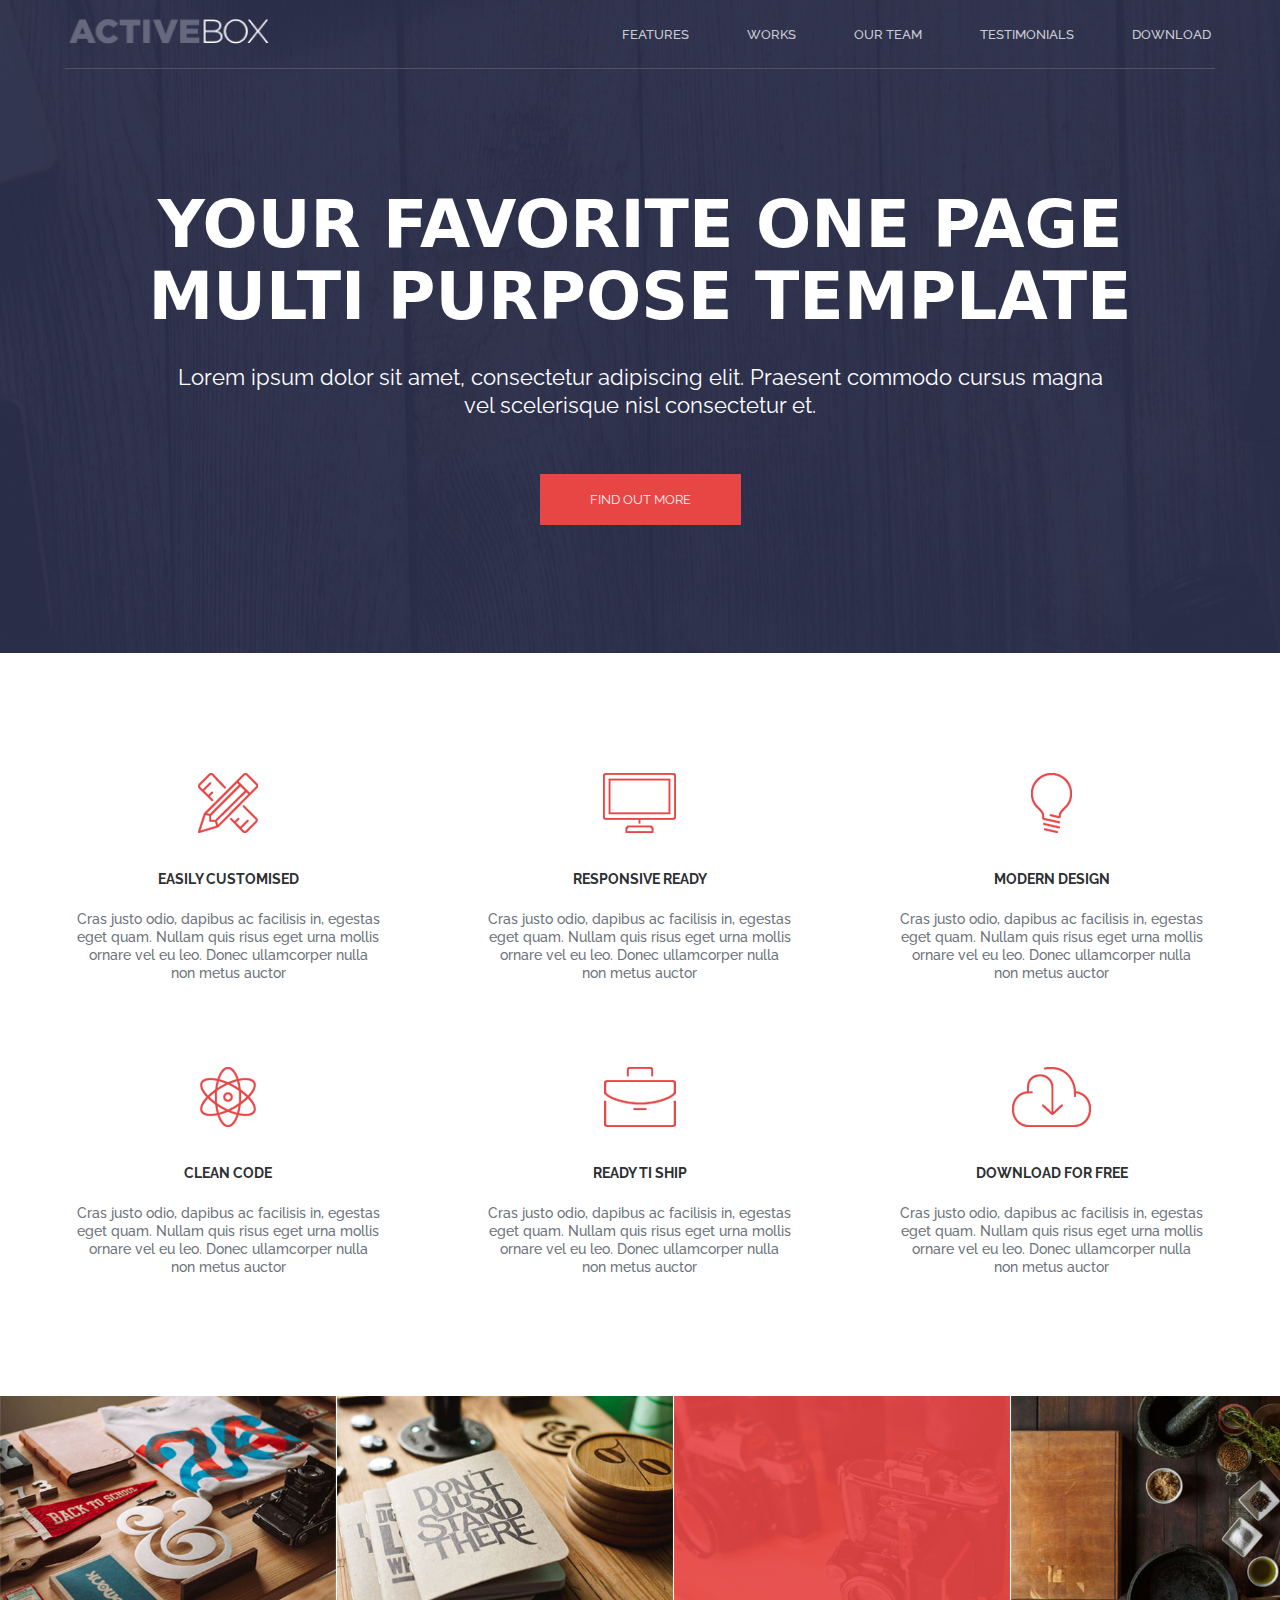
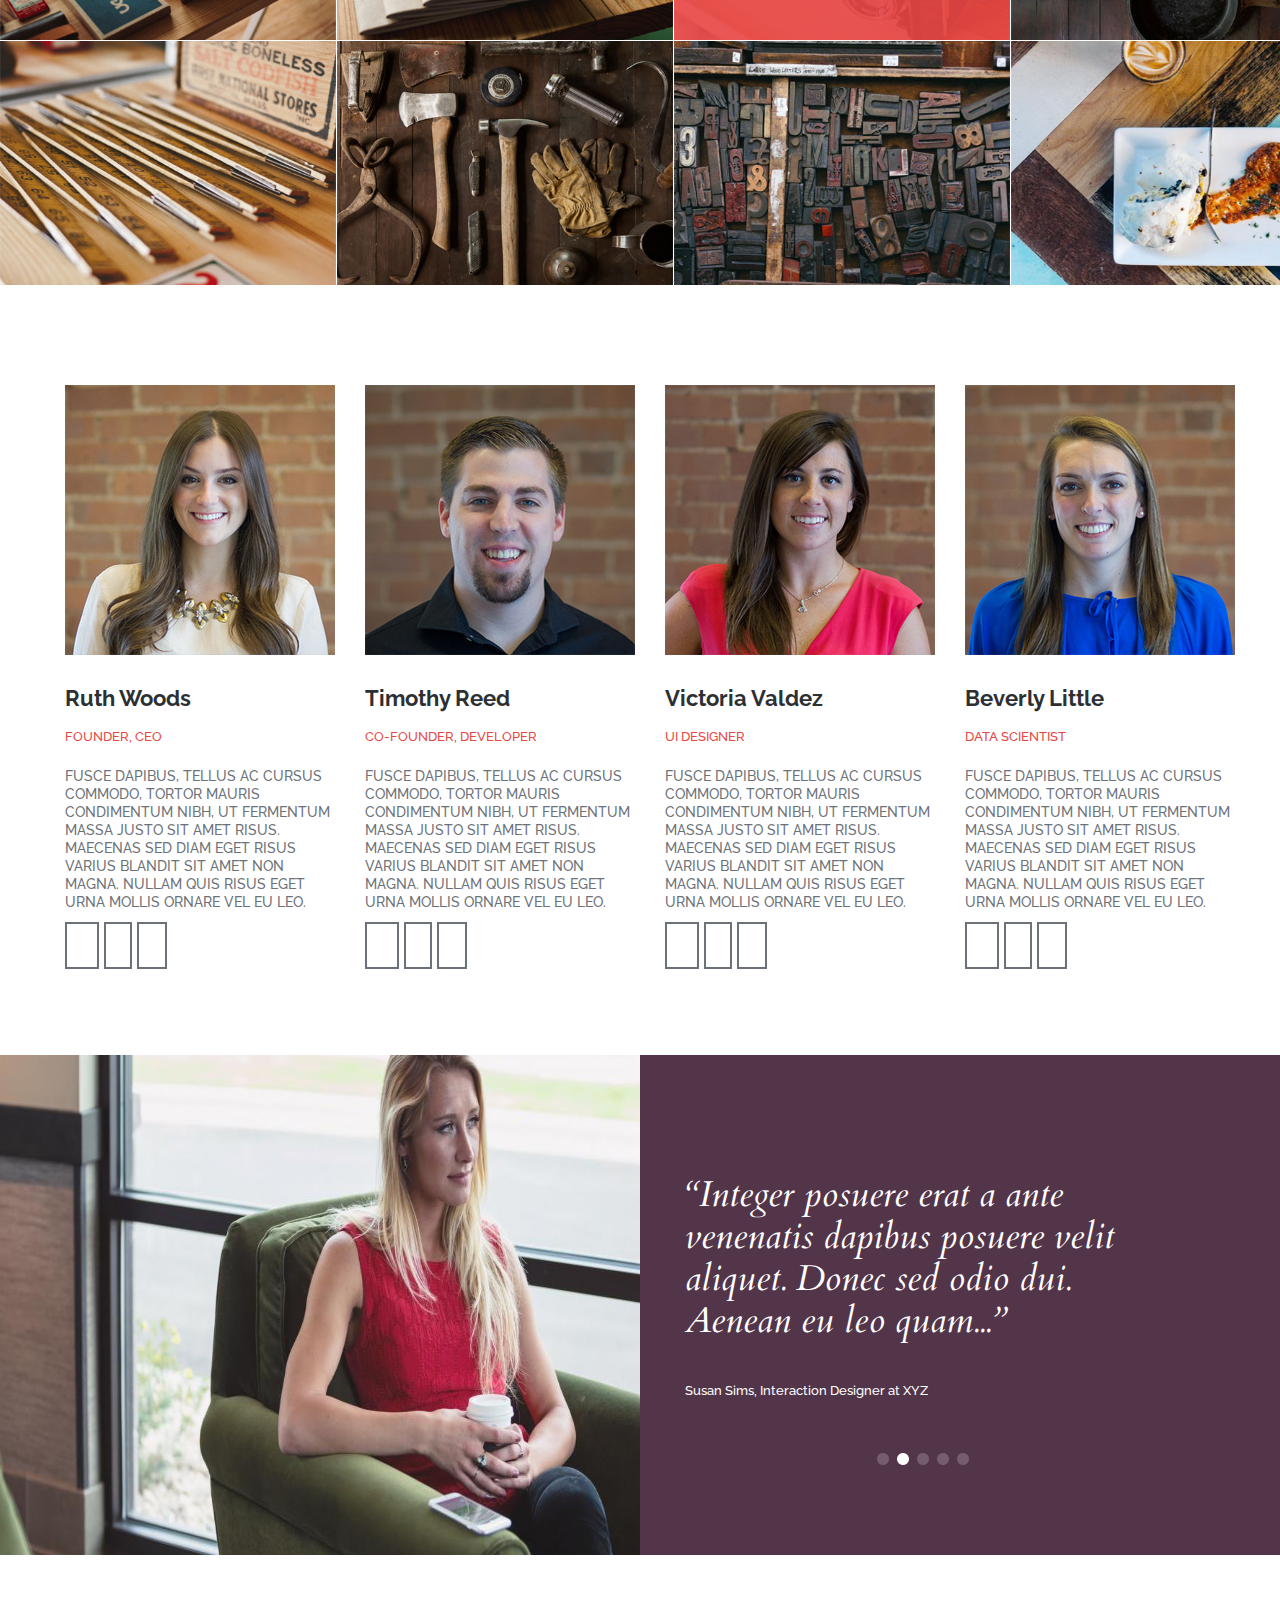
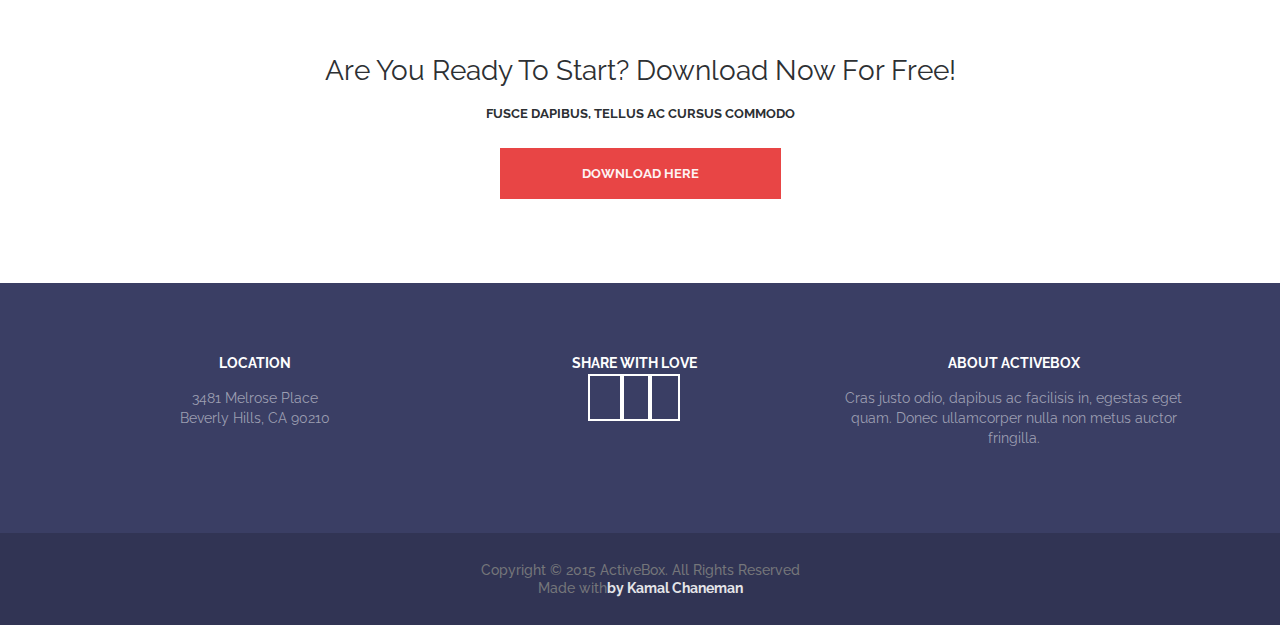
==== index.html @ e2f20517 "first commit" ====
<!DOCTYPE html>
<html lang="en">
<head>
  <meta charset="UTF-8">
  <meta name="viewport" content="width=device-width, initial-scale=1.0">
  <title>ActiveBox</title>
  <link rel="preconnect" href="https://fonts.googleapis.com">
  <link rel="preconnect" href="https://fonts.gstatic.com" crossorigin>
  <link href="https://fonts.googleapis.com/css2?family=Raleway:ital,wght@0,100;0,200;0,300;0,400;0,500;0,600;0,700;0,800;0,900;1,100;1,200;1,300;1,400;1,500;1,600;1,700;1,800;1,900&display=swap" rel="stylesheet">
  <link rel="stylesheet" href="https://cdnjs.cloudflare.com/ajax/libs/font-awesome/6.4.2/css/all.min.css" integrity="sha512-z3gLpd7yknf1YoNbCzqRKc4qyor8gaKU1qmn+CShxbuBusANI9QpRohGBreCFkKxLhei6S9CQXFEbbKuqLg0DA==" crossorigin="anonymous" referrerpolicy="no-referrer" />
  <link rel="stylesheet" href="style.css">
</head>
<body>

<!-- ------------------- Banner Section ------------------- -->

<section class="banner">
  <div class="container">
    <div class="header">
      <a href="#"><img src="./image/ActiveBox.png" alt=""></a>
      <ul>
        <li><a href="#">FEATURES</a></li>
        <li><a href="#">WORKS</a></li>
        <li><a href="#">OUR TEAM</a></li>
        <li><a href="#">TESTIMONIALS</a></li>
        <li><a href="#">DOWNLOAD</a></li>
      </ul>
    </div>
    <div class="contant">
      <a href="#"><h1>Your Favorite One Page Multi Purpose Template</h1></a>
      <p>Lorem ipsum dolor sit amet, consectetur adipiscing elit. Praesent commodo cursus magna
        vel scelerisque nisl consectetur et.</p>
      <a class="btn" href="#">FIND OUT MORE</a>
    </div>
  </div>
</section>


<!-- --------------------------- Work Section -------------------------- -->

<section class="work">
  <div class="container">
    <div class="cont-1">
      <a href="#"><img src="./image/work-1.png" alt=""></a>
      <a href="#"><h3>Easily Customised</h3></a>
      <p>Cras justo odio, dapibus ac facilisis in, egestas eget quam. Nullam quis risus eget urna mollis ornare vel eu leo. Donec ullamcorper nulla non metus auctor </p>
    </div>
    <div class="cont-2">
      <a href="#"><img src="./image/work-2.png" alt=""></a>
      <a href="#"><h3>Responsive REady</h3></a>
      <p>Cras justo odio, dapibus ac facilisis in, egestas eget quam. Nullam quis risus eget urna mollis ornare vel eu leo. Donec ullamcorper nulla non metus auctor </p>
    </div>
    <div class="cont-3">
      <a href="#"><img src="./image/work-3.png" alt=""></a>
      <a href="#"><h3>Modern Design</h3></a>
      <p>Cras justo odio, dapibus ac facilisis in, egestas eget quam. Nullam quis risus eget urna mollis ornare vel eu leo. Donec ullamcorper nulla non metus auctor </p>
    </div>
    <div class="cont-4">
      <a href="#"><img src="./image/work-4.png" alt=""></a>
      <a href="#"><h3>CLEAN CODE</h3></a>
      <p>Cras justo odio, dapibus ac facilisis in, egestas eget quam. Nullam quis risus eget urna mollis ornare vel eu leo. Donec ullamcorper nulla non metus auctor </p>
    </div>
    <div class="cont-5">
      <a href="#"><img src="./image/work-5.png" alt=""></a>
      <a href="#"><h3>READY TI SHIP</h3></a>
      <p>Cras justo odio, dapibus ac facilisis in, egestas eget quam. Nullam quis risus eget urna mollis ornare vel eu leo. Donec ullamcorper nulla non metus auctor </p>
    </div>
    <div class="cont-6">
      <a href="#"><img src="./image/work-6.png" alt=""></a>
      <a href="#"><h3>DOWNLOAD FOR FREE</h3></a>
      <p>Cras justo odio, dapibus ac facilisis in, egestas eget quam. Nullam quis risus eget urna mollis ornare vel eu leo. Donec ullamcorper nulla non metus auctor </p>
    </div>
  </div>
</section>


<!-- -------------------- Gallery Section ---------------------- -->

<section class="gallery">
  <a href="#"><img src="./image/gallery-1.png" alt=""></a>
  <a href="#"><img src="./image/gallery-2.png" alt=""></a>
  <a href="#"><img src="./image/gallery-3.png" alt=""></a>
  <a href="#"><img src="./image/gallery-4.png" alt=""></a>
  <a href="#"><img src="./image/gallery-5.png" alt=""></a>
  <a href="#"><img src="./image/gallery-6.png" alt=""></a>
  <a href="#"><img src="./image/gallery-7.png" alt=""></a>
  <a href="#"><img src="./image/gallery-8.png" alt=""></a>
</section>

<!-- ------------------------- Employ Section --------------------- -->

<section class="employ">
  <div class="container">
    <div class="cont-1">
      <a href="#"><img src="./image/employ-1.png" alt=""></a>
      <a href="#"><h3>Ruth Woods</h3></a>
      <a href="#"><h4>Founder, CEO</h4></a>
      <p>Fusce dapibus, tellus ac cursus commodo, tortor mauris condimentum nibh, ut fermentum massa justo sit amet risus. Maecenas sed diam eget risus varius blandit sit amet non magna. Nullam quis risus eget urna mollis ornare vel eu leo.</p>
      <ul>
        <li><a href="#"><i class="fa-brands fa-facebook-f"></i></a></li>
        <li><a href="#"><i class="fa-brands fa-twitter"></i></a></li>
        <li><a href="#"><i class="fa-brands fa-linkedin"></i></a></li>
      </ul>
    </div>
    <div class="cont-2">
      <a href="#"><img src="./image/employ-2.png" alt=""></a>
      <a href="#"><h3>Timothy Reed</h3></a>
      <a href="#"><h4>Co-Founder, Developer</h4></a>
      <p>Fusce dapibus, tellus ac cursus commodo, tortor mauris condimentum nibh, ut fermentum massa justo sit amet risus. Maecenas sed diam eget risus varius blandit sit amet non magna. Nullam quis risus eget urna mollis ornare vel eu leo.</p>
      <ul>
        <li><a href="#"><i class="fa-brands fa-facebook-f"></i></a></li>
        <li><a href="#"><i class="fa-brands fa-twitter"></i></a></li>
        <li><a href="#"><i class="fa-brands fa-linkedin"></i></a></li>
      </ul>
    </div>
    <div class="cont-3">
      <a href="#"><img src="./image/employ-3.png" alt=""></a>
      <a href="#"><h3>Victoria Valdez</h3></a>
      <a href="#"><h4>UI Designer</h4></a>
      <p>Fusce dapibus, tellus ac cursus commodo, tortor mauris condimentum nibh, ut fermentum massa justo sit amet risus. Maecenas sed diam eget risus varius blandit sit amet non magna. Nullam quis risus eget urna mollis ornare vel eu leo.</p>
      <ul>
        <li><a href="#"><i class="fa-brands fa-facebook-f"></i></a></li>
        <li><a href="#"><i class="fa-brands fa-twitter"></i></a></li>
        <li><a href="#"><i class="fa-brands fa-linkedin"></i></a></li>
      </ul>
    </div>
    <div class="cont-4">
      <a href="#"><img src="./image/employ-4.png" alt=""></a>
      <a href="#"><h3>Beverly Little</h3></a>
      <a href="#"><h4>Data Scientist</h4></a>
      <p>Fusce dapibus, tellus ac cursus commodo, tortor mauris condimentum nibh, ut fermentum massa justo sit amet risus. Maecenas sed diam eget risus varius blandit sit amet non magna. Nullam quis risus eget urna mollis ornare vel eu leo.</p>
      <ul>
        <li><a href="#"><i class="fa-brands fa-facebook-f"></i></a></li>
        <li><a href="#"><i class="fa-brands fa-twitter"></i></a></li>
        <li><a href="#"><i class="fa-brands fa-linkedin"></i></a></li>
      </ul>
    </div>
  </div>
</section>


<!-- ----------------------------- Message Section -------------------------- -->

<section class="message">
  <div class="img"><img src="./image/message.jpg" alt=""></div>
  <div class="contant">
    <div class="pera">
    <h2>“Integer posuere erat a ante venenatis dapibus posuere velit aliquet. Donec sed odio dui. Aenean eu leo quam...”</h2>
    <p>Susan Sims, Interaction Designer at XYZ</p>
    <img src="./image/message-dot.png" alt="">
    </div>
  </div>
</section>


<!-- --------------------- Download Section --------------------- -->


<section class="download">
  <div class="container">
    <h2>Are You Ready to Start? Download Now For Free!</h2>
    <p>Fusce dapibus, tellus ac cursus commodo</p>
    <a href="#">Download Here</a>
  </div>
</section>

<!-- ---------------------- Footer Section ------------------------- -->


<section class="footer">
  <div class="container">
    <div class="cont-1 ooo">
      <h4>LOCATION</h4>
      <p>3481 Melrose Place Beverly Hills, CA 90210</p>
    </div>
    <div class="cont-2 ooo">
      <h4 class="list">SHARE WITH LOVE</h4>
      <a href="#"><i class="fa-brands fa-facebook-f"></i></a>
      <a href="#"><i class="fa-brands fa-twitter"></i></a>
      <a href="#"><i class="fa-brands fa-linkedin"></i></a>
    </div>
    <div class="cont-3 ooo">
      <h4>ABOUT ACTIVEBOX</h4>
      <p>Cras justo odio, dapibus ac facilisis in, egestas eget quam. Donec ullamcorper nulla non metus auctor fringilla.</p>
    </div>
  </div>
</section>


<!-- ------------------- Copyright Section ---------------------- -->


<section class="copyright">
  <div class="container">
    <a href="#"><p>Copyright © 2015 ActiveBox. All Rights Reserved</p>
    <p>Made with<b>by Kamal Chaneman</b></p></a>
  </div>
</section>

  
</body>
</html>
---- style.css ----
@import url('https://fonts.googleapis.com/css2?family=Raleway:ital,wght@0,100;0,200;0,300;0,400;0,500;0,600;0,700;0,800;0,900;1,100;1,200;1,300;1,400;1,500;1,600;1,700;1,800;1,900&display=swap');

@import url('https://fonts.googleapis.com/css2?family=Cardo:ital,wght@0,400;0,700;1,400&family=Oswald:wght@200;300;400;500;600;700&family=Poppins:ital,wght@0,100;0,300;0,400;0,500;0,600;0,700;0,800;0,900;1,100;1,200;1,300;1,400;1,500;1,600;1,700;1,800;1,900&display=swap');

* {
  margin: 0;
  padding: 0;
}

body {
  font-family: 'Raleway', sans-serif;
}

ul {
  list-style: none;
}

a {
  text-decoration: none;
}

.container {
  max-width: 1200px;
  margin: 0 auto;
  padding: 0 25px;
  box-sizing: border-box;
}

/* ------------------- Banner Section ------------------- */

.banner {
  background-image: url(./image/banner.jpg);
  background-size: cover;
  background-position: center;
  background-repeat: no-repeat;
  text-align: center;
  height: 653px;
}

.banner .header {
  display: flex;
  justify-content: space-between;
  border-bottom: 1px solid;
  color: #505268;
  align-items: center;
  padding: 15px 0;
}

.banner .header img {
  height: 25px;
  width: 200px;
}

.banner .header ul {
  display: flex;
  column-gap: 50px;
}

.banner .header a {
  font-size: 13px;
  font-weight: 500;
  line-height: 18px;
  color: #ccccd3;
  text-transform: uppercase;
  font-family: 'Raleway', sans-serif;
  padding: 4px;
}

.banner .contant {
  margin-top: 120px;
}

.banner .contant h1 {
  font-size: 65px;
  font-weight: 900;
  line-height: 72px;
  color: #ffffff;
  text-transform: uppercase;
  font-family: system-ui, -apple-system, BlinkMacSystemFont, 'Segoe UI', Roboto, Oxygen, Ubuntu, Cantarell, 'Open Sans', 'Helvetica Neue', sans-serif;
  margin: 0 25px;
}

.banner .contant p {
  font-size: 22px;
  font-weight: 400;
  line-height: 28px;
  color: #ffffff;
  font-family: 'Raleway', sans-serif;
  margin: 30px 100px 70px 100px;
}

.banner .contant .btn {
  background-color: #e84545;
  color: #fdf3f3;
  padding: 18px 50px;
  font-size: 13px;
  font-weight: 400;
  line-height: 15px;
}

.banner .contant .btn:hover {
  background: none;
  border: 2px solid #e84545;
  color: #e84545;
  font-size: 15px;
  font-weight: 700;
}


/* --------------------------- Work Section -------------------------- */
.work {
  padding: 120px 0;
}

.work .container {
  display: grid;
  grid-template-columns: 1fr 1fr 1fr;
  text-align: center;
  column-gap: 85px;
  row-gap: 85px;

}

.work .container h3 {
  font-size: 14px;
  font-weight: 700;
  line-height: 18px;
  color: #2d3033;
  text-transform: uppercase;
  margin-top: 33px;
  margin-bottom: 22px;
}

.work .container p {
  font-size: 14px;
  font-weight: 500;
  line-height: 18px;
  color: #6c7279;
  margin: 0 11px;
}


/* -------------------- Gallery Section ---------------------- */
.gallery {
  display: grid;
  grid-template-columns: 1fr 1fr 1fr 1fr;
  column-gap: 1px;
  row-gap: 1px;
  justify-items: center;
}

.gallery a {
    width: 336px;
    height: 244px;
}

.gallery img {
    width: 336px;
    height: 244px;
}

/* ------------------------- Employ Section --------------------- */

.employ {
  padding: 100px 0;
}

.employ .container {
  display: flex;
  column-gap: 30px;
}

.employ .container img {
  height: 270px;
  width: 270px;
}

.employ .container h3 {
  font-size: 22px;
  line-height: 28px;
  font-weight: 700;
  text-transform: capitalize;
  color: #2d3033;
  margin-top: 25px;
  margin-bottom: 15px;
}

.employ .container h4 {
  font-size: 13px;
  line-height: 20px;
  font-weight: 500;
  text-transform: uppercase;
  color: #e84545;
}

.employ .container p {
  font-size: 14px;
  line-height: 18px;
  font-weight: 500;
  text-transform: uppercase;
  color: #6c7279;
  margin-top: 20px;
  margin-bottom: 25px;
}

.employ .container ul {
  display: flex;
  column-gap: 5px;
}

.employ .container li .fa-facebook-f {
  color: #6c7279;
  border: 2px solid #6c7279;
  padding: 12px 15px;
}

.employ .container li .fa-twitter {
  color: #6c7279;
  border: 2px solid #6c7279;
  padding: 12px;
}

.employ .container li .fa-linkedin {
  color: #6c7279;
  border: 2px solid #6c7279;
  padding: 12px 13px;
}


/* ----------------------------- Message Section -------------------------- */
.message {
  display: flex;
  text-align: center;
  height: 500px;
}

.message .img {
    width: 50%;
}

.message .img img{
    width: 685px;
    height: 500px;
}

.message .contant {
  background-color: #53354a;
}

.message .contant .pera {
  margin-left: 45px;
  margin-right: 119px;
  margin-top: 119px;
}

.message .contant h2 {
  font-size: 36px;
  font-weight: 400;
  line-height: 42px;
  font-family: 'Cardo', serif;
  font-style: italic;
  color: #ffffff;
  text-align: left;

}

.message .contant p {
  font-size: 13px;
  font-weight: 500;
  line-height: 18px;
  color: #ffffff;
  text-align: left;
  margin-top: 40px;
  margin-bottom: 50px;
}


/* --------------------- Download Section --------------------- */


.download {
  padding-top: 100px;
  padding-bottom: 100px;
  text-align: center;
}

.download .container h2 {
  font-size: 28px;
  font-weight: 400;
  line-height: 32px;
  color: #2d3033;
  text-transform: capitalize;
}

.download .container p {
  font-size: 13px;
  font-weight: 700;
  line-height: 18px;
  color: #2d3033;
  text-transform: uppercase;
  margin-top: 18px;
  margin-bottom: 40px;
}

.download .container a {
  font-size: 13px;
  font-weight: 700;
  line-height: 18px;
  background-color: #e84545;
  color: #fdf3f3;
  padding: 18px 82px;
  text-transform: uppercase;
}

.download .container a:hover {
  background: none;
  color: #e84545;
  border: 4px solid #e84545;
  font-size: 16;
}


/* ---------------------- Footer Section ------------------------- */


.footer {
  background-color: #3a3e64;
  padding-top: 70px;
  padding-bottom: 70px;
}

.footer .container {
  display: flex;
  text-align: center;
}

.footer .ooo {
  width: 33%;
}

.footer .container h4 {
  font-size: 14px;
  font-weight: 700;
  line-height: 20px;
  color: #ffffff;
  text-transform: uppercase;
}

.footer .container p {
  font-size: 14px;
  font-weight: 400;
  line-height: 20px;
  color: #9d9fb2;
}

.footer .cont-1 p {
  margin: 15px 102px;
}

.footer .cont-2 .list {
  margin-bottom: 15px;
}

.footer .container .fa-facebook-f {
  color: #ffffff;
  border: 2px solid #ffffff;
  padding: 12px 15px;
}

.footer .container .fa-twitter {
  color: #ffffff;
  border: 2px solid #ffffff;
  padding: 12px;
}

.footer .container .fa-linkedin {
  color: #ffffff;
  border: 2px solid #ffffff;
  padding: 12px 13px;
}

.footer .cont-3 p {
  margin: 15px 5px;
}


/* ------------------- Copyright Section ---------------------- */

.copyright {
  background-color: #313454;
  text-align: center;
  padding: 28px 0;
}

.copyright .container p {
  font-size: 14px;
  line-height: 18px;
  font-weight: 500;
  color: #75767a;
}

.copyright .container p b {
  color: #e4e4e8;
}
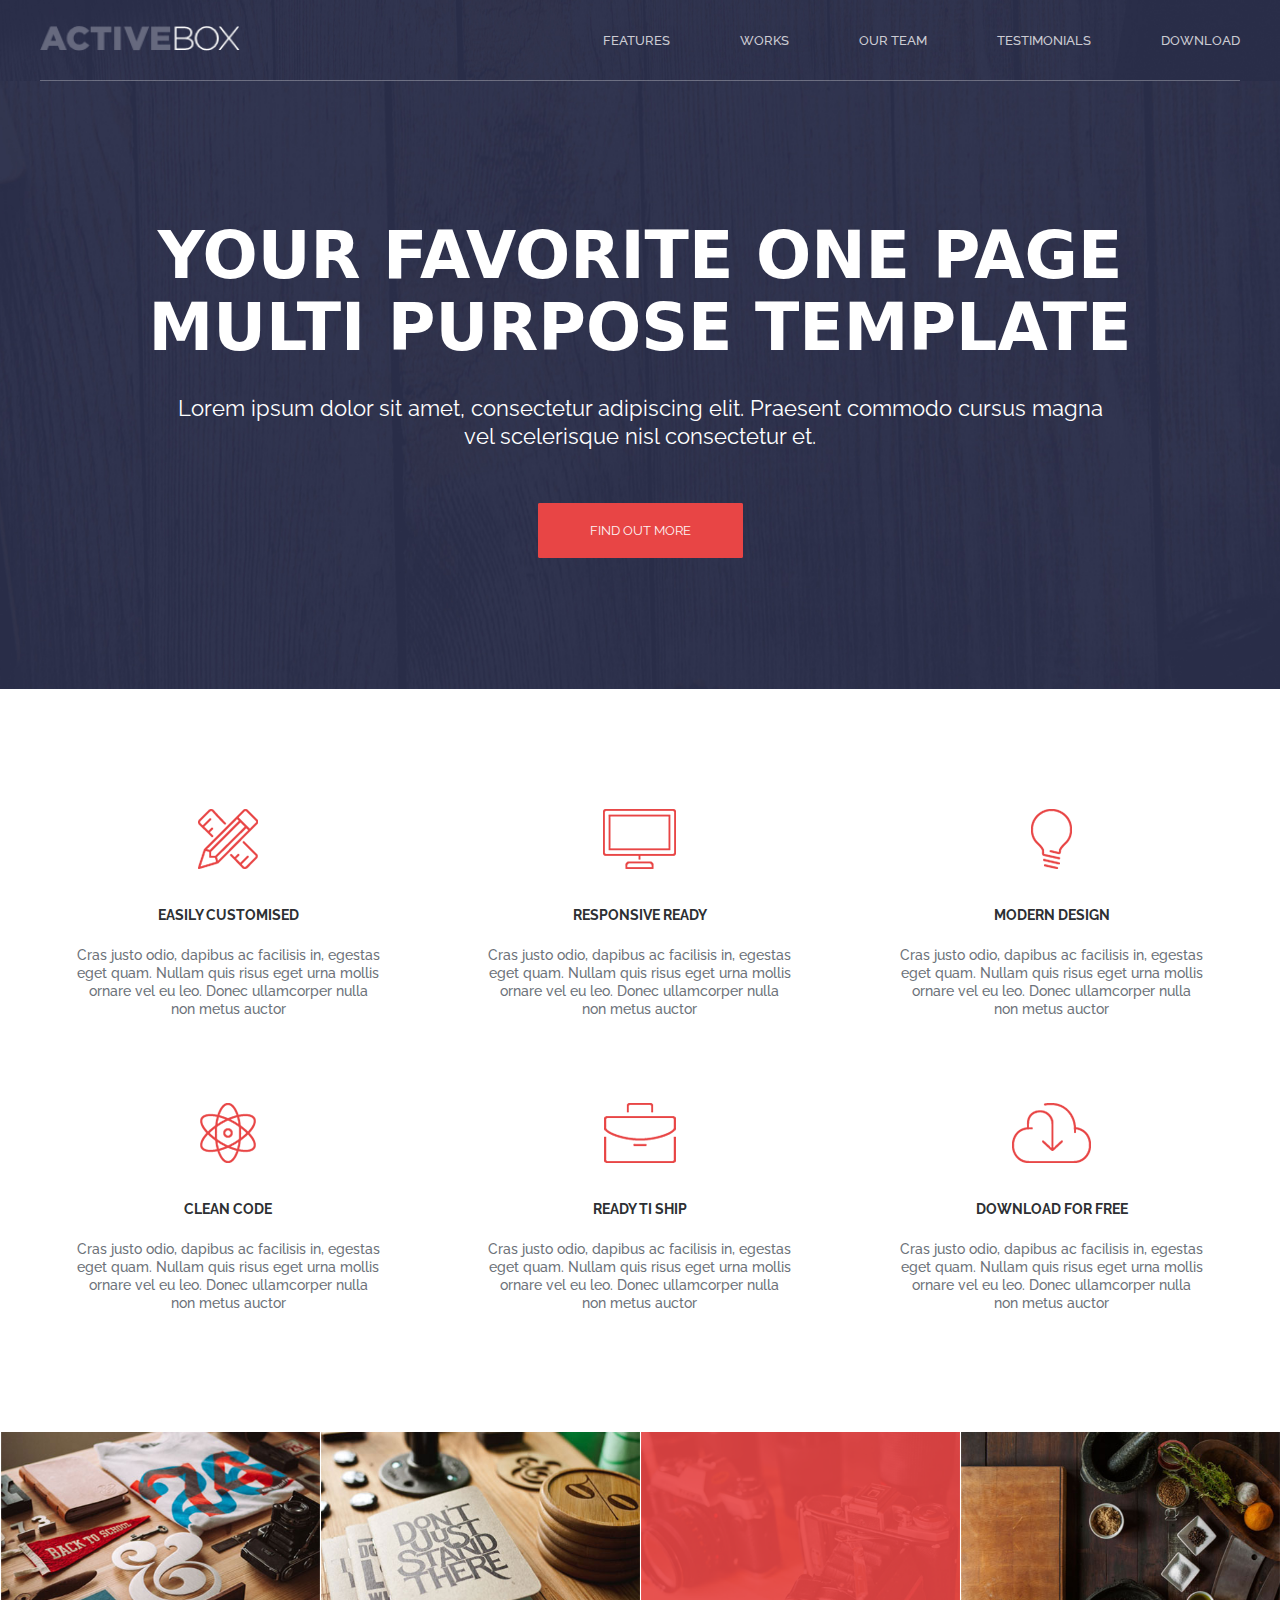
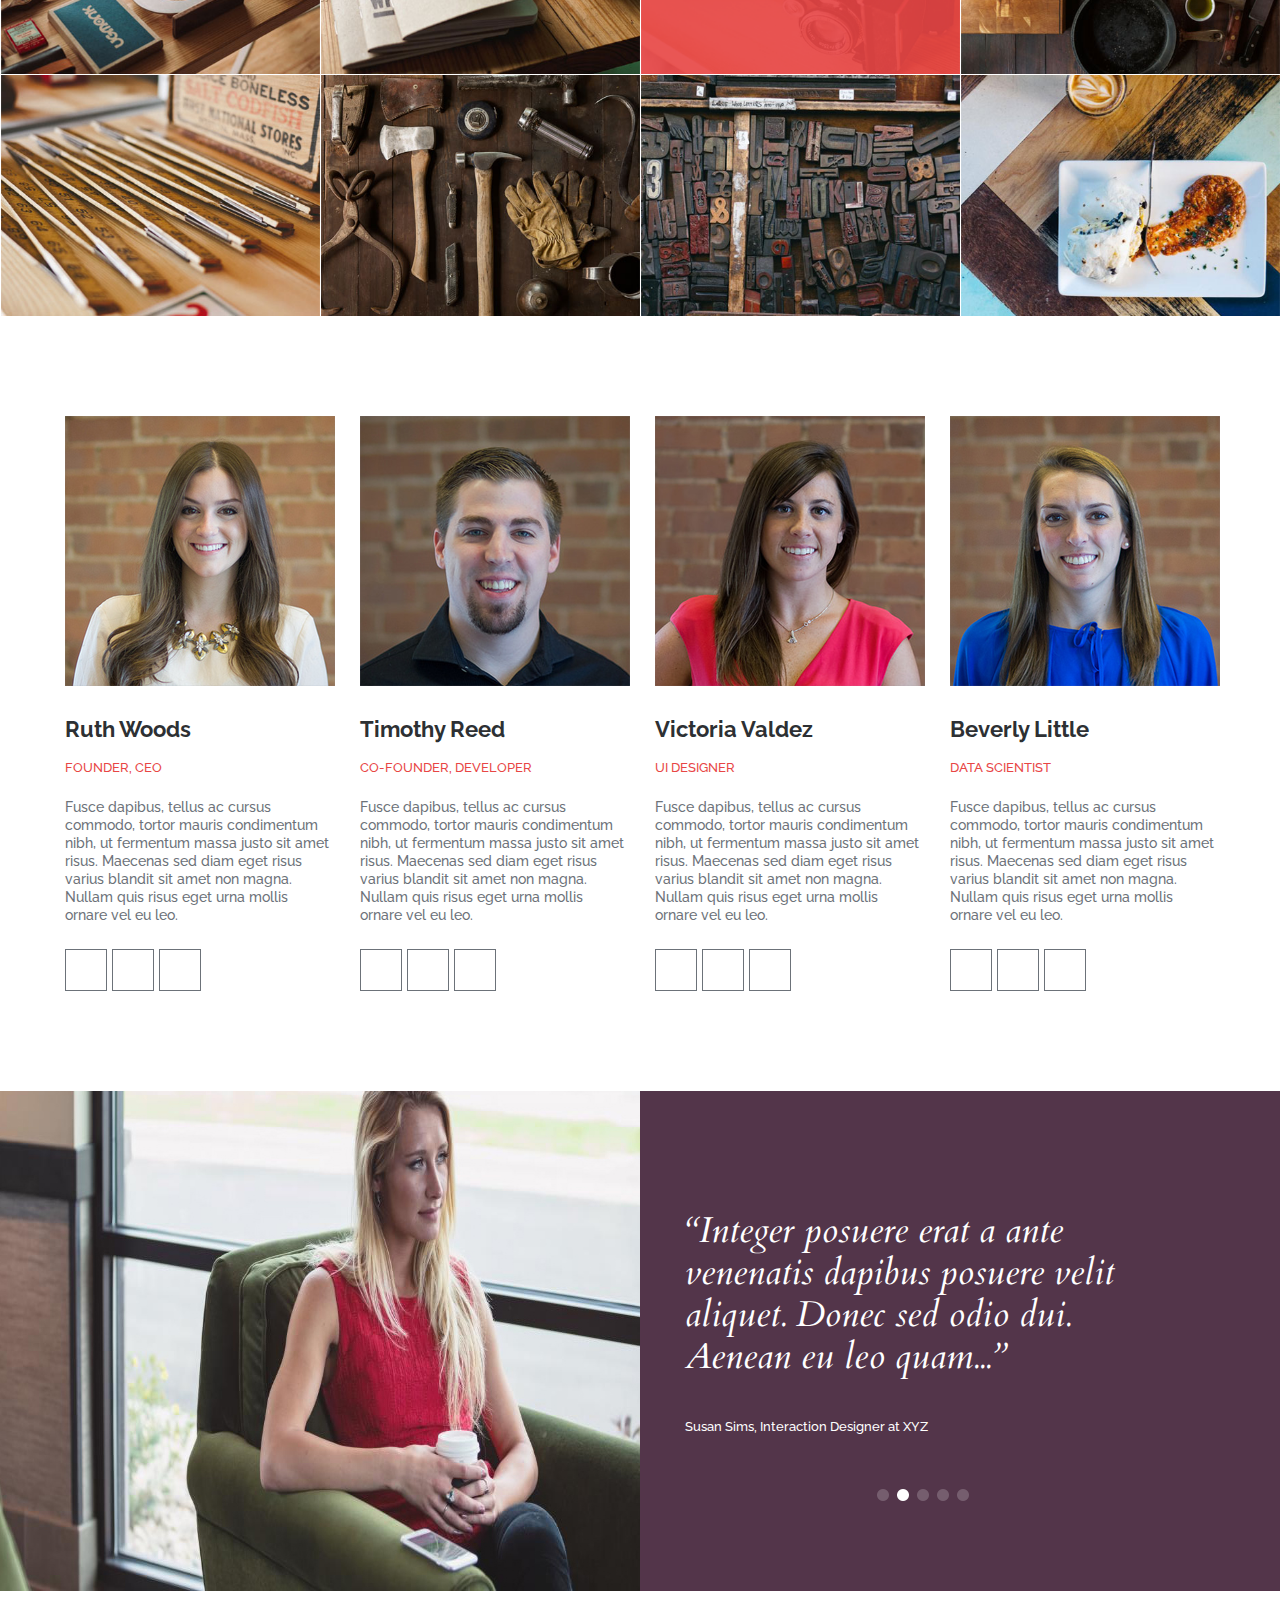
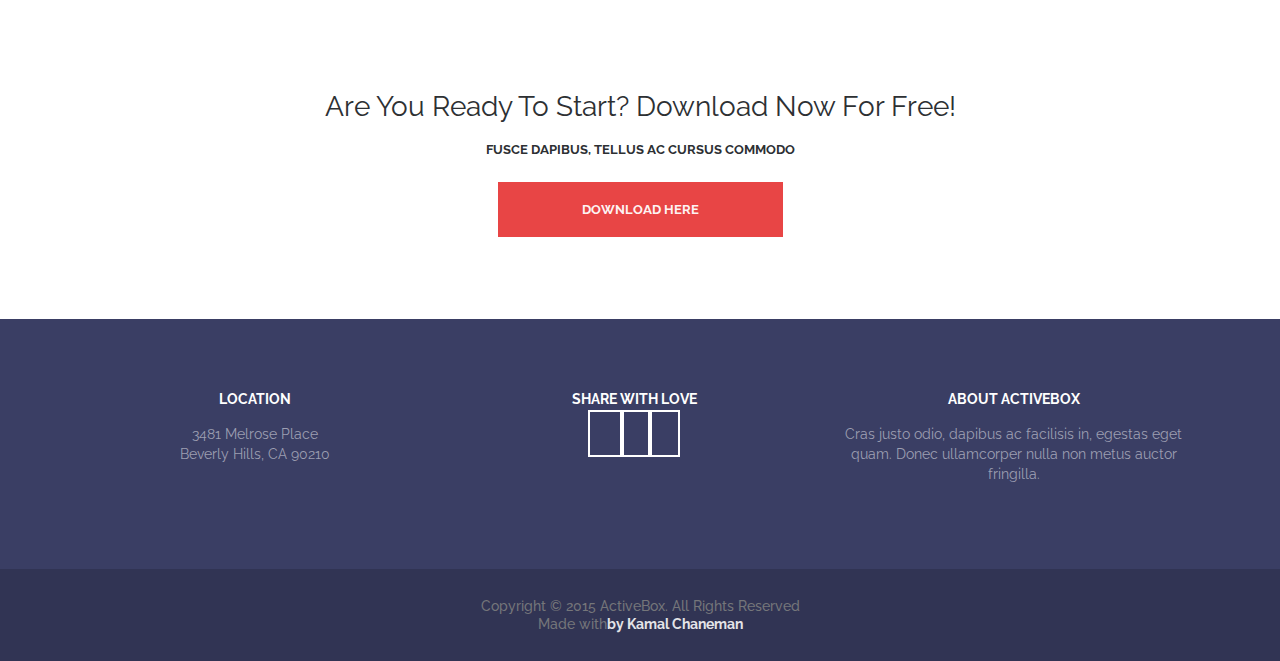
==== commit 46d34d22: "Update index.html" ====
--- a/index.html
+++ b/index.html
@@ -12,26 +12,32 @@
 </head>
 <body>
 
+<!-- ------------------ Header Section -------------------  -->
+
+<section class="header">
+  <div class="container">
+    <div class="logo">
+      <a href="#"><img src="./image/ActiveBox.png" alt="header-logo"></a>
+    </div>
+    <ul>
+      <li><a href="#">FEATURES</a></li>
+      <li><a href="#">WORKS</a></li>
+      <li><a href="#">OUR TEAM</a></li>
+      <li><a href="#">TESTIMONIALS</a></li>
+      <li><a href="#">DOWNLOAD</a></li>
+    </ul>
+  </div>  
+</section>
+
+
 <!-- ------------------- Banner Section ------------------- -->
 
 <section class="banner">
   <div class="container">
-    <div class="header">
-      <a href="#"><img src="./image/ActiveBox.png" alt=""></a>
-      <ul>
-        <li><a href="#">FEATURES</a></li>
-        <li><a href="#">WORKS</a></li>
-        <li><a href="#">OUR TEAM</a></li>
-        <li><a href="#">TESTIMONIALS</a></li>
-        <li><a href="#">DOWNLOAD</a></li>
-      </ul>
-    </div>
-    <div class="contant">
       <a href="#"><h1>Your Favorite One Page Multi Purpose Template</h1></a>
       <p>Lorem ipsum dolor sit amet, consectetur adipiscing elit. Praesent commodo cursus magna
         vel scelerisque nisl consectetur et.</p>
       <a class="btn" href="#">FIND OUT MORE</a>
-    </div>
   </div>
 </section>
 
@@ -77,21 +83,77 @@
 <!-- -------------------- Gallery Section ---------------------- -->
 
 <section class="gallery">
-  <a href="#"><img src="./image/gallery-1.png" alt=""></a>
-  <a href="#"><img src="./image/gallery-2.png" alt=""></a>
-  <a href="#"><img src="./image/gallery-3.png" alt=""></a>
-  <a href="#"><img src="./image/gallery-4.png" alt=""></a>
-  <a href="#"><img src="./image/gallery-5.png" alt=""></a>
-  <a href="#"><img src="./image/gallery-6.png" alt=""></a>
-  <a href="#"><img src="./image/gallery-7.png" alt=""></a>
-  <a href="#"><img src="./image/gallery-8.png" alt=""></a>
+  <div class="item">
+    <img src="./image/gallery-1.png" alt="">
+    <div class="overly"></div>
+    <div class="contant">
+      <h3>PROJECT NAME</h3>
+      <p>User Interface Design</p>
+    </div>
+  </div>
+  <div class="item">
+    <img src="./image/gallery-2.png" alt="">
+    <div class="overly"></div>
+    <div class="contant">
+      <h3>PROJECT NAME</h3>
+      <p>User Interface Design</p>
+    </div>
+  </div>
+  <div class="item">
+    <img src="./image/gallery-3.png" alt="">
+    <div class="overly"></div>
+    <div class="contant">
+      <h3>PROJECT NAME</h3>
+      <p>User Interface Design</p>
+    </div>
+  </div>
+  <div class="item">
+    <img src="./image/gallery-4.png" alt="">
+    <div class="overly"></div>
+    <div class="contant">
+      <h3>PROJECT NAME</h3>
+      <p>User Interface Design</p>
+    </div>
+  </div>
+  <div class="item">
+    <img src="./image/gallery-5.png" alt="">
+    <div class="overly"></div>
+    <div class="contant">
+      <h3>PROJECT NAME</h3>
+      <p>User Interface Design</p>
+    </div>
+  </div>
+  <div class="item">
+    <img src="./image/gallery-6.png" alt="">
+    <div class="overly"></div>
+    <div class="contant">
+      <h3>PROJECT NAME</h3>
+      <p>User Interface Design</p>
+    </div>
+  </div>
+  <div class="item">
+    <img src="./image/gallery-7.png" alt="">
+    <div class="overly"></div>
+    <div class="contant">
+      <h3>PROJECT NAME</h3>
+      <p>User Interface Design</p>
+    </div>
+  </div>
+  <div class="item">
+    <img src="./image/gallery-8.png" alt="">
+    <div class="overly"></div>
+    <div class="contant">
+      <h3>PROJECT NAME</h3>
+      <p>User Interface Design</p>
+    </div>
+  </div>
 </section>
 
 <!-- ------------------------- Employ Section --------------------- -->
 
 <section class="employ">
   <div class="container">
-    <div class="cont-1">
+    <div class="contant">
       <a href="#"><img src="./image/employ-1.png" alt=""></a>
       <a href="#"><h3>Ruth Woods</h3></a>
       <a href="#"><h4>Founder, CEO</h4></a>
@@ -102,7 +164,7 @@
         <li><a href="#"><i class="fa-brands fa-linkedin"></i></a></li>
       </ul>
     </div>
-    <div class="cont-2">
+    <div class="contant">
       <a href="#"><img src="./image/employ-2.png" alt=""></a>
       <a href="#"><h3>Timothy Reed</h3></a>
       <a href="#"><h4>Co-Founder, Developer</h4></a>
@@ -113,7 +175,7 @@
         <li><a href="#"><i class="fa-brands fa-linkedin"></i></a></li>
       </ul>
     </div>
-    <div class="cont-3">
+    <div class="contant">
       <a href="#"><img src="./image/employ-3.png" alt=""></a>
       <a href="#"><h3>Victoria Valdez</h3></a>
       <a href="#"><h4>UI Designer</h4></a>
@@ -124,7 +186,7 @@
         <li><a href="#"><i class="fa-brands fa-linkedin"></i></a></li>
       </ul>
     </div>
-    <div class="cont-4">
+    <div class="contant">
       <a href="#"><img src="./image/employ-4.png" alt=""></a>
       <a href="#"><h3>Beverly Little</h3></a>
       <a href="#"><h4>Data Scientist</h4></a>
@@ -142,7 +204,7 @@
 <!-- ----------------------------- Message Section -------------------------- -->
 
 <section class="message">
-  <div class="img"><img src="./image/message.jpg" alt=""></div>
+  <div class="image"><img src="./image/message.jpg" alt=""></div>
   <div class="contant">
     <div class="pera">
     <h2>“Integer posuere erat a ante venenatis dapibus posuere velit aliquet. Donec sed odio dui. Aenean eu leo quam...”</h2>
@@ -199,4 +261,4 @@
 
   
 </body>
-</html>+</html>
--- a/style.css
+++ b/style.css
@@ -17,6 +17,7 @@
 
 a {
   text-decoration: none;
+  /* display: inline-block; */
 }
 
 .container {
@@ -26,51 +27,74 @@
   box-sizing: border-box;
 }
 
-/* ------------------- Banner Section ------------------- */
-
-.banner {
+/* ------------------ Header Section ------------------- */
+
+
+.header {
   background-image: url(./image/banner.jpg);
   background-size: cover;
   background-position: center;
   background-repeat: no-repeat;
-  text-align: center;
-  height: 653px;
-}
-
-.banner .header {
+  position: fixed;
+  width: 100%;
+  z-index: 9;
+}
+
+.header .container {
   display: flex;
   justify-content: space-between;
-  border-bottom: 1px solid;
+  border-bottom: 1px solid rgba(255, 255, 255, 0.3);
   color: #505268;
   align-items: center;
   padding: 15px 0;
 }
 
-.banner .header img {
+.header .logo img {
   height: 25px;
   width: 200px;
 }
 
-.banner .header ul {
-  display: flex;
-  column-gap: 50px;
-}
-
-.banner .header a {
+.header ul {
+  display: flex;
+  column-gap: 20px;
+}
+
+.header ul li {
+  padding: 15px 0;
+}
+
+.header ul li a{
   font-size: 13px;
   font-weight: 500;
   line-height: 18px;
   color: #ccccd3;
   text-transform: uppercase;
   font-family: 'Raleway', sans-serif;
-  padding: 4px;
-}
-
-.banner .contant {
-  margin-top: 120px;
-}
-
-.banner .contant h1 {
+  padding: 15px 25px;
+}
+
+.header ul li:nth-last-child(1) a {
+  padding-right: 0;
+}
+
+
+
+/* ------------------- Banner Section ------------------- */
+
+.banner{
+  background-image: url(./image/banner.jpg);
+  background-size: cover;
+  background-position: center;
+  background-repeat: no-repeat;
+  text-align: center;
+}
+
+.banner .container {
+  padding-top: 220px;
+  padding-bottom: 150px;
+}
+
+.banner .container h1 {
   font-size: 65px;
   font-weight: 900;
   line-height: 72px;
@@ -80,7 +104,7 @@
   margin: 0 25px;
 }
 
-.banner .contant p {
+.banner .container p {
   font-size: 22px;
   font-weight: 400;
   line-height: 28px;
@@ -89,20 +113,21 @@
   margin: 30px 100px 70px 100px;
 }
 
-.banner .contant .btn {
+.banner .container .btn {
   background-color: #e84545;
   color: #fdf3f3;
+  border: 2px solid #e84545;
   padding: 18px 50px;
   font-size: 13px;
   font-weight: 400;
   line-height: 15px;
-}
-
-.banner .contant .btn:hover {
+  border-radius: 2px;
+}
+
+.banner .container .btn:hover {
   background: none;
-  border: 2px solid #e84545;
   color: #e84545;
-  font-size: 15px;
+  font-size: 13px;
   font-weight: 700;
 }
 
@@ -141,23 +166,70 @@
 
 
 /* -------------------- Gallery Section ---------------------- */
+
 .gallery {
-  display: grid;
-  grid-template-columns: 1fr 1fr 1fr 1fr;
+  display: flex;
+  flex-wrap: wrap;
   column-gap: 1px;
   row-gap: 1px;
-  justify-items: center;
-}
-
-.gallery a {
-    width: 336px;
-    height: 244px;
-}
-
-.gallery img {
-    width: 336px;
-    height: 244px;
-}
+  justify-content: center;
+}
+
+.gallery .item {
+  max-width: calc(25% - 1px);
+  max-height: 350px;
+  position: relative;
+  cursor: pointer;
+}
+
+.gallery .item img {
+  width: 100%;
+  /* max-height: 350px; */
+  height: 100%;
+}
+
+.gallery .item .overly {
+	position: absolute;
+	height: 100%;
+	width: 100%;
+	top: 0;
+	left: 0;
+	transition: 0.4s all ease-in-out;
+}
+
+.gallery .item:hover .overly {
+  background-color: rgba(28, 30, 39, 0.685);
+}
+
+.gallery .item .contant {
+  position: absolute;
+  top: 50%;
+  left: 50%;
+  transform: translate(-50%, -50%);
+  transition: 0.4s all ease-in-out;
+  visibility: hidden;
+}
+
+.gallery .item:hover .contant {
+  visibility: visible;
+}
+
+.gallery .item .contant h3 {
+  font-size: 14px;
+  font-weight: 700;
+  color: #ffffff;
+  text-transform: uppercase;
+  text-align: center;
+}
+
+.gallery .item .contant p {
+  font-size: 14px;
+  font-weight: 400;
+  color: #ffffff;
+  text-transform: capitalize;
+  text-align: center;
+}
+
 
 /* ------------------------- Employ Section --------------------- */
 
@@ -168,11 +240,16 @@
 .employ .container {
   display: flex;
   column-gap: 30px;
+  justify-content: space-between;
+}
+
+.employ .container .contant {
+  max-width: calc(25% - 22.5px);
 }
 
 .employ .container img {
-  height: 270px;
-  width: 270px;
+  max-height: 270px;
+  max-width: 270px;
 }
 
 .employ .container h3 {
@@ -197,7 +274,6 @@
   font-size: 14px;
   line-height: 18px;
   font-weight: 500;
-  text-transform: uppercase;
   color: #6c7279;
   margin-top: 20px;
   margin-bottom: 25px;
@@ -208,22 +284,21 @@
   column-gap: 5px;
 }
 
-.employ .container li .fa-facebook-f {
+.employ .container ul li a {
   color: #6c7279;
-  border: 2px solid #6c7279;
-  padding: 12px 15px;
-}
-
-.employ .container li .fa-twitter {
-  color: #6c7279;
-  border: 2px solid #6c7279;
-  padding: 12px;
-}
-
-.employ .container li .fa-linkedin {
-  color: #6c7279;
-  border: 2px solid #6c7279;
-  padding: 12px 13px;
+  border: 1px solid #6c7279;
+  height: 40px;
+  width: 40px;
+  display: flex;
+  align-items: center;
+  justify-content: center;
+  font-size: 16px;
+}
+
+.employ .container ul li a:hover {
+  border: 1px solid #2d3033;
+  color: #2d3033;
+  transition: 0.5s all ease-in-out;
 }
 
 
@@ -232,25 +307,30 @@
   display: flex;
   text-align: center;
   height: 500px;
-}
-
-.message .img {
+  justify-content: center;
+  background-color: #53354a;
+}
+
+.message .image {
     width: 50%;
 }
 
-.message .img img{
-    width: 685px;
-    height: 500px;
+.message .image img{
+    /* width: 685px;
+    height: 500px; */
+    max-width: 100%;
+    height: 100%;
 }
 
 .message .contant {
   background-color: #53354a;
+  width: 50%;
 }
 
 .message .contant .pera {
-  margin-left: 45px;
-  margin-right: 119px;
-  margin-top: 119px;
+  padding-left: 45px;
+  padding-right: 119px;
+  padding-top: 119px;
 }
 
 .message .contant h2 {
@@ -308,6 +388,7 @@
   line-height: 18px;
   background-color: #e84545;
   color: #fdf3f3;
+  border: 2px solid #e84545;
   padding: 18px 82px;
   text-transform: uppercase;
 }
@@ -315,8 +396,7 @@
 .download .container a:hover {
   background: none;
   color: #e84545;
-  border: 4px solid #e84545;
-  font-size: 16;
+  font-size: 13px;
 }
 
 
@@ -401,4 +481,4 @@
 
 .copyright .container p b {
   color: #e4e4e8;
-}+}
